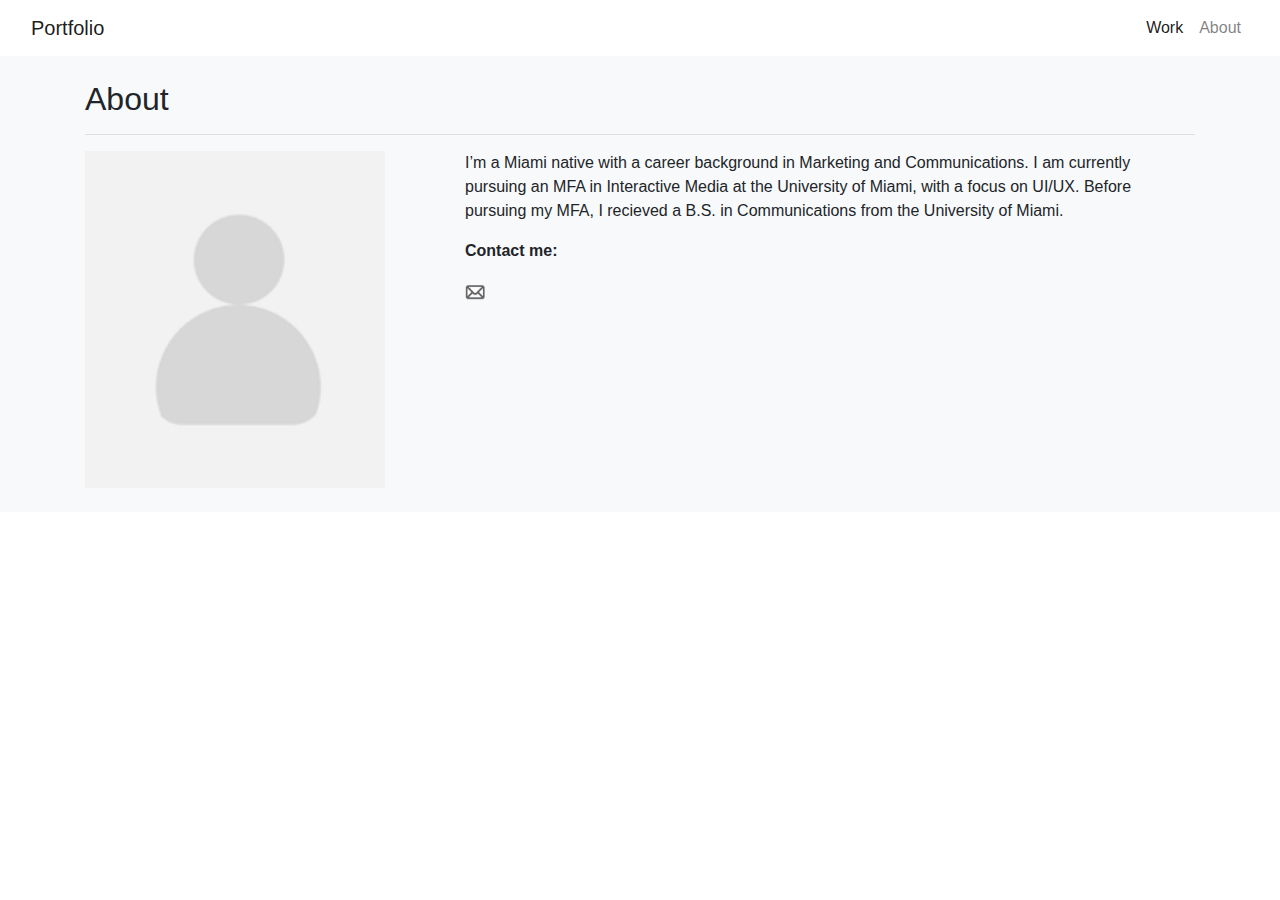
==== about.html @ d234b45a "Initial commit" ====
<!DOCTYPE html>
<html>
<head>
    <title>Juniette Fiore: About</title>
    <link rel="stylesheet" href="https://stackpath.bootstrapcdn.com/bootstrap/4.3.1/css/bootstrap.min.css" integrity="sha384-ggOyR0iXCbMQv3Xipma34MD+dH/1fQ784/j6cY/iJTQUOhcWr7x9JvoRxT2MZw1T" crossorigin="anonymous">
    <link rel="stylesheet" href="css/main.css">
    
</head>

<body>

    <!-- Navigation Bar -->

<nav class ="navbar navbar-expand-md navbar-light bg-white sticky-top">
    <div class="container-fluid">
        <a class="navbar-brand" href="homepage.html">Portfolio</a>
        <button class="navbar-toggler" type="button" data-toggle="collapse" data-target="#navbarSupportedContent" aria-controls="navbarSupportedContent" aria-expanded="false" aria-label="Toggle navigation">
            <span class="navbar-toggler-icon"></span>
        </button>
        <div class="collapse navbar-collapse" id="navbarSupportedContent">
        <ul class="navbar-nav ml-auto">
            <li class="nav-item active">
                <a class="nav-link" href="homepage.html">Work</a>
            </li>
            <li class="nav-item">
                    <a class="nav-link" href="about.html">About</a>
                </li>
                <!-- <li class="nav-item">
                        <a class="nav-link" href="#">Contact</a>
                    </li> -->
                </ul>       

        
            </div>
    </div>
</nav>
<!-- End Navigation Bar -->



    <div class="aboutMe p-4 bg-light">
            <div class="container">  


            <div class="aboutMe-page-info">
              <h2 class="aboutMe-page-title">About</h2>
              <hr>

              
                
                <div class="row">
                  <div class="col-md-4"> <img src="images/profilephoto.png" alt="Profile Photo" width="300"></div>
                  <div class="col-md-8"><p>I’m a Miami native with a career background in Marketing and Communications. I am currently pursuing an MFA in Interactive Media at the University of Miami, with a focus on UI/UX. Before pursuing my MFA, I recieved a B.S. in Communications from the University of Miami.
                    </p>
                    
                <p>
                    <strong>Contact me:</strong></p>

                    <p>
                    <img src="images/email.png" alt="Email icon" width="20">
                </p>

                </p>
            </div>
                </div>


               </div>
  
            </div>
          </div>
  
          
  
        





<script src="https://code.jquery.com/jquery-3.3.1.slim.min.js" integrity="sha384-q8i/X+965DzO0rT7abK41JStQIAqVgRVzpbzo5smXKp4YfRvH+8abtTE1Pi6jizo" crossorigin="anonymous"></script>
    <script src="https://cdnjs.cloudflare.com/ajax/libs/popper.js/1.14.7/umd/popper.min.js" integrity="sha384-UO2eT0CpHqdSJQ6hJty5KVphtPhzWj9WO1clHTMGa3JDZwrnQq4sF86dIHNDz0W1" crossorigin="anonymous"></script>
    <script src="https://stackpath.bootstrapcdn.com/bootstrap/4.3.1/js/bootstrap.min.js" integrity="sha384-JjSmVgyd0p3pXB1rRibZUAYoIIy6OrQ6VrjIEaFf/nJGzIxFDsf4x0xIM+B07jRM" crossorigin="anonymous"></script>
    
    


  </body>

  </html>
---- css/main.css ----
.navbar-expand{-sm|-md|-lg|-xl} 

.link a{ color: #000000; } 
a:hover { color: rgba(131, 131, 134, 0.979); 
    text-decoration: none;
} 



/* body {
    background:orange;

}

.white { background: white;}

.yellow{ background: yellow;}

.green{background: green;}

.branding {

    font-size: 28px;
    padding: 20px;

}

.container {
    background: white;
}

nav {
    margin-top: 10px;
}

nav a {
    color: black;
} */


   /* css comment */

   /* body{
       background:red;
   } */
  
   /* .people {background: rgb(27, 190, 141);
    width:400px;
    height: 200px; 
    border:3px dashed green;
    border-radius: 5%;
    padding: 20px;
    font-size: 22px;
    color: white;
    margin: 30px 20px 20px 30px;
    margin-top: 30px

}
.people a {color:blue;
}
   .people:hover{background: rgb(81, 209, 171);}
   a {color: red;
       text-decoration:none;}
       a:hover {
           text-decoration: underline;
       }
       
       html{
        height:100%;
    }
       body{
           background-image: linear-gradient(white,pink);
           background-size: 100%;
           background-repeat: no-repeat;
       }
 */
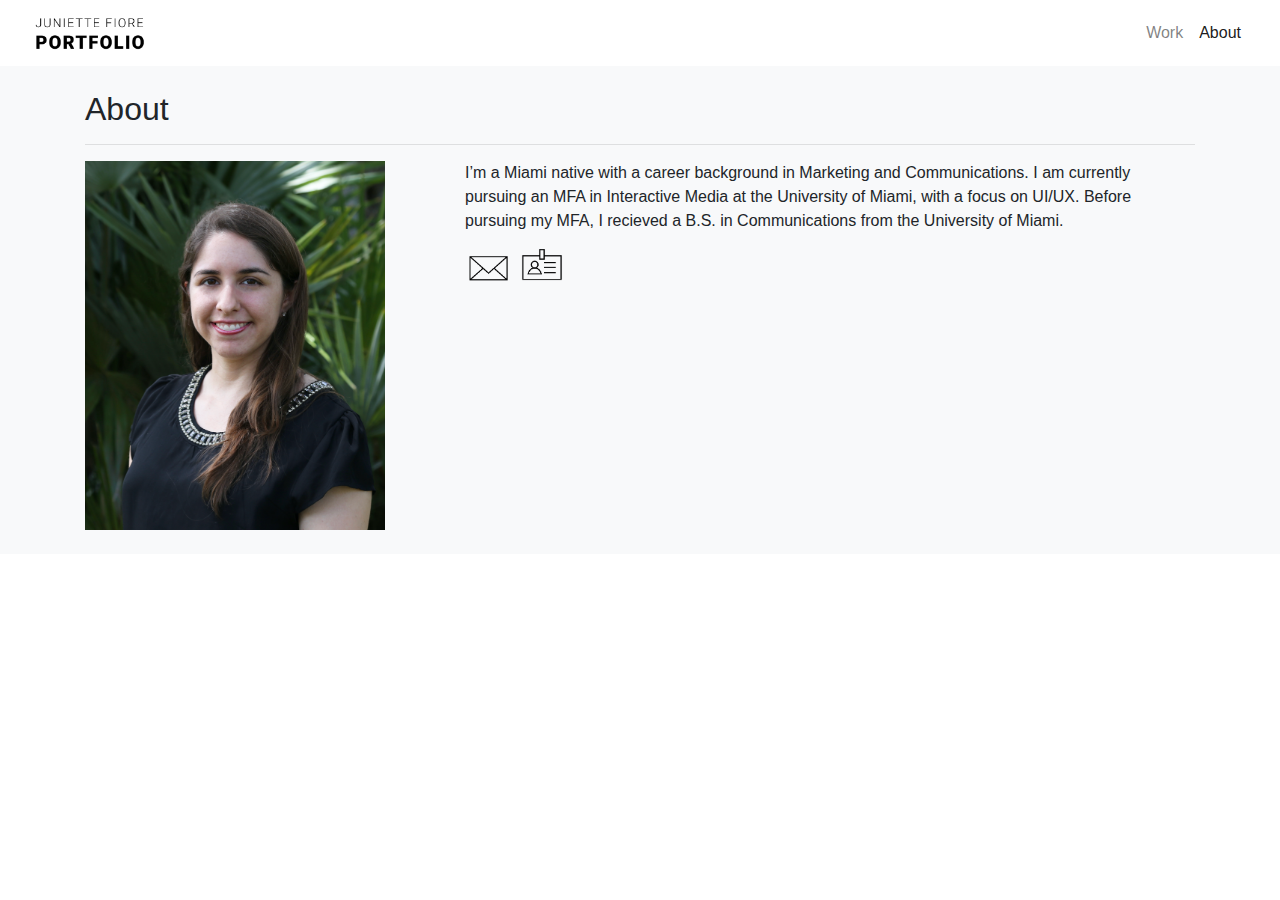
==== commit 74b5635d: "website update" ====
--- a/about.html
+++ b/about.html
@@ -13,16 +13,16 @@
 
 <nav class ="navbar navbar-expand-md navbar-light bg-white sticky-top">
     <div class="container-fluid">
-        <a class="navbar-brand" href="homepage.html">Portfolio</a>
+        <a class="navbar-brand" href="homepage.html"> <img src="images/logo.png" alt="logo" width="120"> </a>
         <button class="navbar-toggler" type="button" data-toggle="collapse" data-target="#navbarSupportedContent" aria-controls="navbarSupportedContent" aria-expanded="false" aria-label="Toggle navigation">
             <span class="navbar-toggler-icon"></span>
         </button>
         <div class="collapse navbar-collapse" id="navbarSupportedContent">
         <ul class="navbar-nav ml-auto">
-            <li class="nav-item active">
+            <li class="nav-item">
                 <a class="nav-link" href="homepage.html">Work</a>
             </li>
-            <li class="nav-item">
+            <li class="nav-item active">
                     <a class="nav-link" href="about.html">About</a>
                 </li>
                 <!-- <li class="nav-item">
@@ -49,16 +49,15 @@
               
                 
                 <div class="row">
-                  <div class="col-md-4"> <img src="images/profilephoto.png" alt="Profile Photo" width="300"></div>
+                  <div class="col-md-4"> <img src="images/headshot.png" alt="Profile Photo" width="300"></div>
                   <div class="col-md-8"><p>I’m a Miami native with a career background in Marketing and Communications. I am currently pursuing an MFA in Interactive Media at the University of Miami, with a focus on UI/UX. Before pursuing my MFA, I recieved a B.S. in Communications from the University of Miami.
                     </p>
                     
-                <p>
-                    <strong>Contact me:</strong></p>
-
-                    <p>
-                    <img src="images/email.png" alt="Email icon" width="20">
-                </p>
+                <p></p>
+                    
+                   <a href="mailto:juniettefiore@gmail.com"> <img src="images/icons-about-01.png" alt="Email icon" width="48"></a>
+                    <a href="http://juniettefiore.com/wp-content/uploads/2019/11/fiore_communications_Resume.pdf"><img src="images/icons-about-02.png" alt="Email icon" width="50"></a>
+                
 
                 </p>
             </div>
--- a/css/main.css
+++ b/css/main.css
@@ -5,72 +5,3 @@
     text-decoration: none;
 } 
 
-
-
-/* body {
-    background:orange;
-
-}
-
-.white { background: white;}
-
-.yellow{ background: yellow;}
-
-.green{background: green;}
-
-.branding {
-
-    font-size: 28px;
-    padding: 20px;
-
-}
-
-.container {
-    background: white;
-}
-
-nav {
-    margin-top: 10px;
-}
-
-nav a {
-    color: black;
-} */
-
-
-   /* css comment */
-
-   /* body{
-       background:red;
-   } */
-  
-   /* .people {background: rgb(27, 190, 141);
-    width:400px;
-    height: 200px; 
-    border:3px dashed green;
-    border-radius: 5%;
-    padding: 20px;
-    font-size: 22px;
-    color: white;
-    margin: 30px 20px 20px 30px;
-    margin-top: 30px
-
-}
-.people a {color:blue;
-}
-   .people:hover{background: rgb(81, 209, 171);}
-   a {color: red;
-       text-decoration:none;}
-       a:hover {
-           text-decoration: underline;
-       }
-       
-       html{
-        height:100%;
-    }
-       body{
-           background-image: linear-gradient(white,pink);
-           background-size: 100%;
-           background-repeat: no-repeat;
-       }
- */
